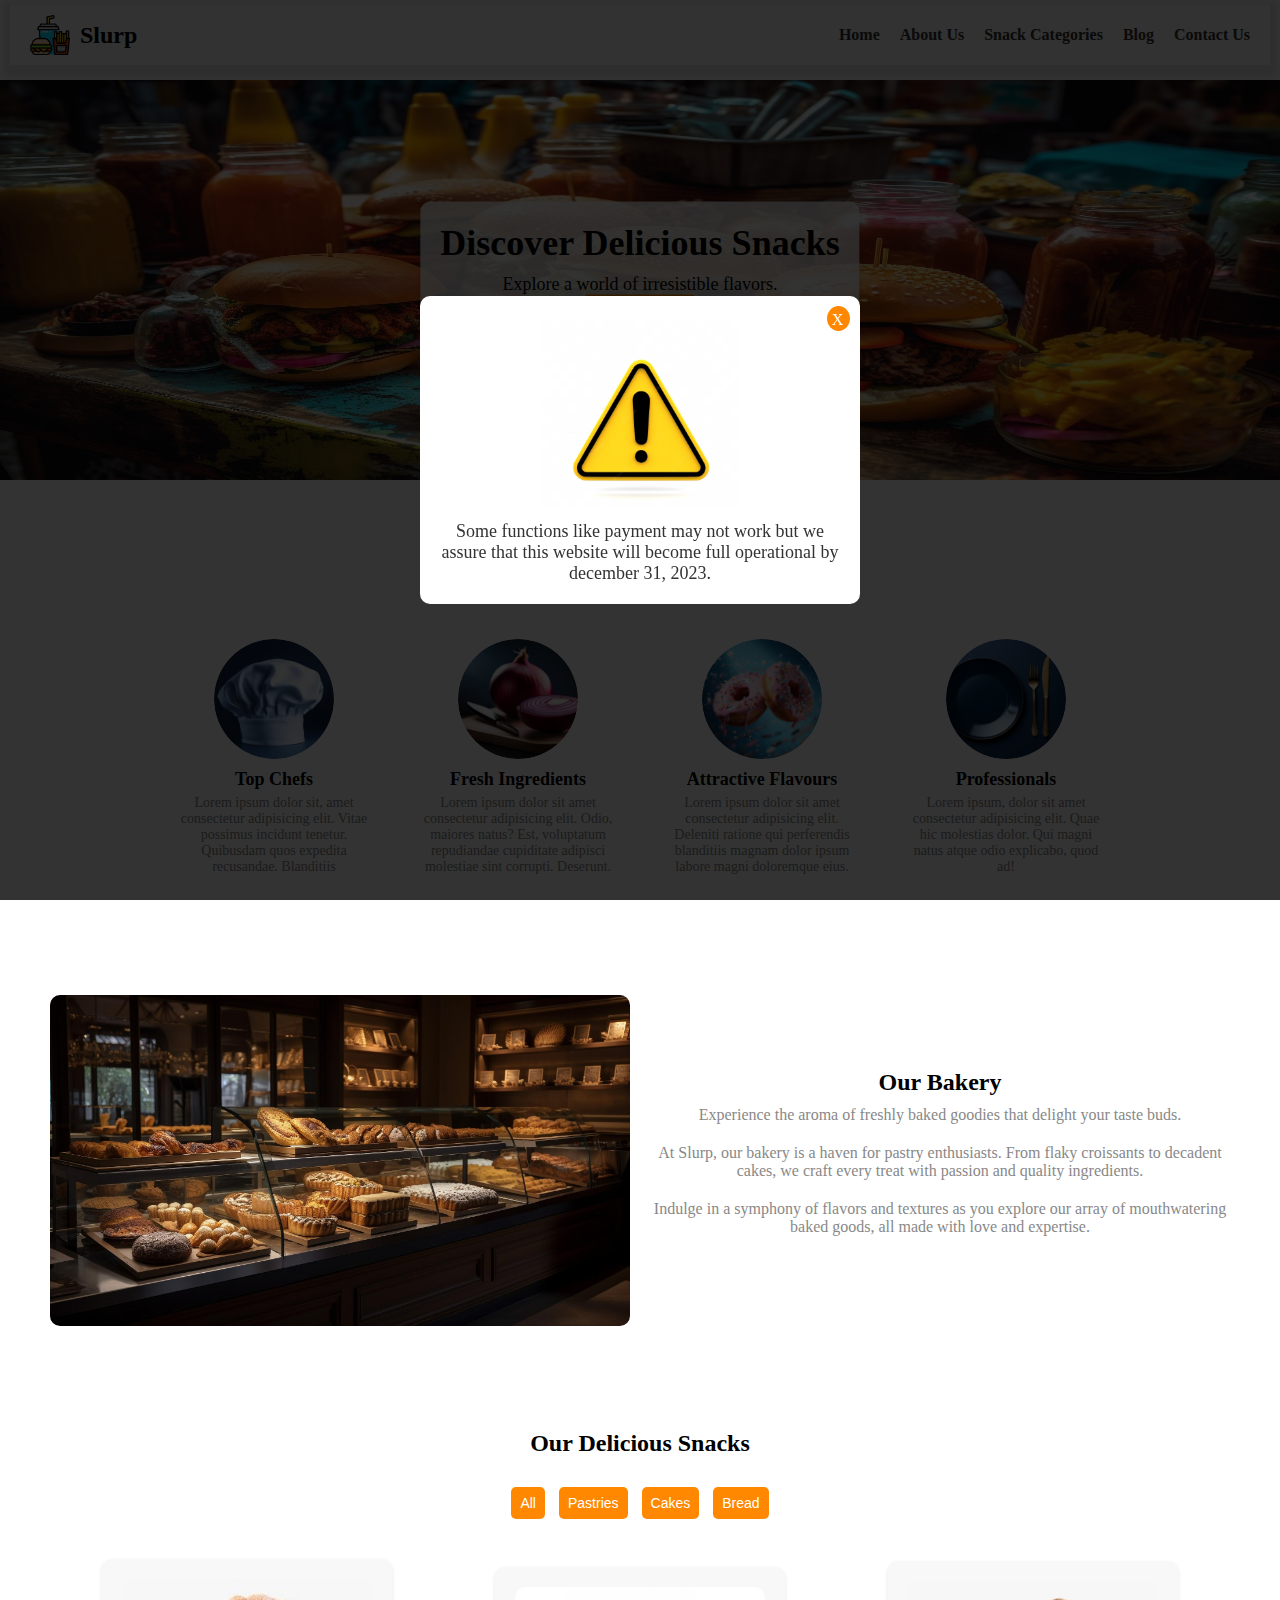
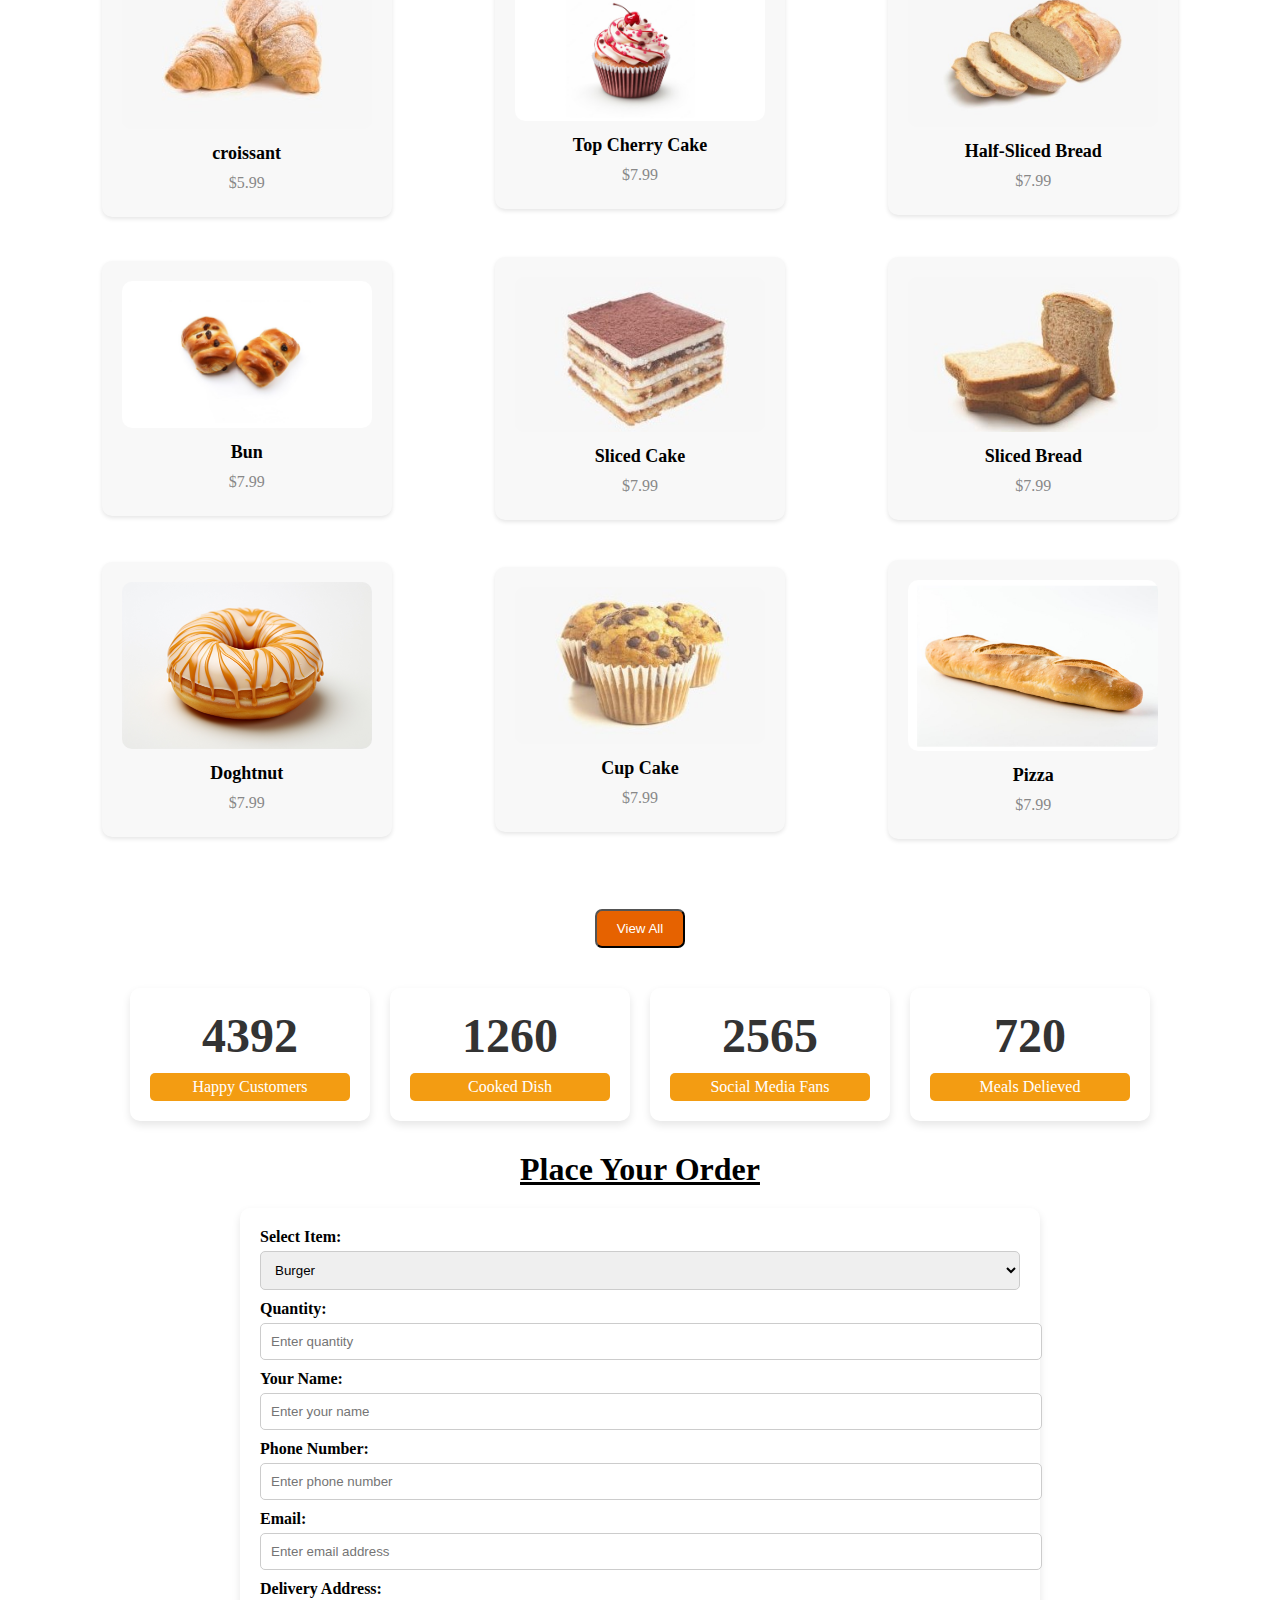
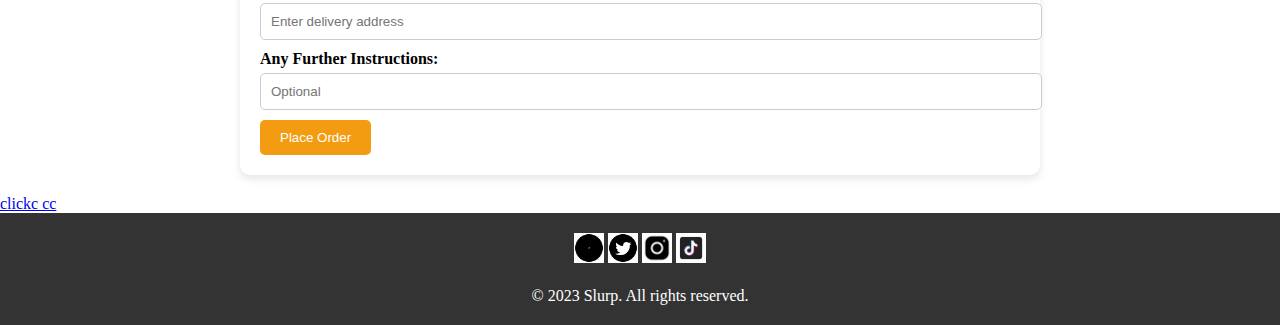
==== index.html @ 4bd7eef4 "first commit" ====
<!DOCTYPE html>
<html lang="en">
<head>
    <meta charset="UTF-8">
    <meta name="viewport" content="width=device-width, initial-scale=1.0">
    <title>Slurp</title>
    <link rel="icon" type="image/x-icon" href="img/popcorn_1813130.png">
    <link rel="stylesheet" type="text/css" href="styles.css">
</head>
<body>
    <header>
        <div class="logo">
            <img src="img/fast-food_737967.png" alt="SnackWorld Logo">
            <h1>Slurp</h1>
        </div>
        <div class="menu-toggle">
            <div class="bar"></div>
            <div class="bar"></div>
            <div class="bar"></div>
        </div>
        <nav>
            <ul class="nav-list">
                <li><a href="index.html">Home</a></li>
                <li><a href="about.html">About Us</a></li>
                <li><a href="categories.html">Snack Categories</a></li>
                <li><a href="blog.html">Blog</a></li>
                <li><a href="contact.html">Contact Us</a></li>
            </ul>
        </nav>
    </header>
    <main>
        <section class="banner">
            <img src="img/grilled-cheeseburger-fries-classic-meal-generated-by-ai.jpg" alt="Banner Image">
            <div class="banner-text">
                <h2>Discover Delicious Snacks</h2>
                <p>Explore a world of irresistible flavors.</p>
                <a href="#" class="banner-button">Get Started</a>
            </div>
        </section>

        <section class="team">
            <h2>Main Services We Provide</h2>
            <p>Our services are the best in the world with fresh ingredients.</p>
            
            <div class="team-member">
                <div class="image-container">
                    <img src="img/chef.png" alt="Person 1">
                </div>
                <h3>Top Chefs</h3>
                <p>Lorem ipsum dolor sit, amet consectetur adipisicing elit. Vitae possimus incidunt tenetur. Quibusdam quos expedita recusandae. Blanditiis </p>
            </div>
            <div class="team-member">
                <div class="image-container">
                    <img src="img/onion.png" alt="Person 2">
                </div>
                <h3>Fresh Ingredients</h3>
                <p>Lorem ipsum dolor sit amet consectetur adipisicing elit. Odio, maiores natus? Est, voluptatum repudiandae cupiditate adipisci molestiae sint corrupti. Deserunt.</p>
            </div>
            <div class="team-member">
                <div class="image-container">
                    <img src="img/delicious-glazed-doughnuts-arrangement.jpg" alt="Person 3">
                </div>
                <h3>Attractive Flavours</h3>
                <p>Lorem ipsum dolor sit amet consectetur adipisicing elit. Deleniti ratione qui perferendis blanditiis magnam dolor ipsum labore magni doloremque eius.</p>
            </div>
            <div class="team-member">
                <div class="image-container">
                    <img src="img/Utensils.png" alt="Person 4">
                </div>
                <h3>Professionals</h3>
                <p>Lorem ipsum, dolor sit amet consectetur adipisicing elit. Quae hic molestias dolor. Qui magni natus atque odio explicabo, quod ad!</p>
            </div>
        </section>

        <section class="bakery">
            <div class="bakery-image">
                <img src="img/ourbake.jpg" alt="Bakery Image">
            </div>
            <div class="bakery-content">
                <h2>Our Bakery</h2>
                <p>Experience the aroma of freshly baked goodies that delight your taste buds.</p>
                <p>At Slurp, our bakery is a haven for pastry enthusiasts. From flaky croissants to decadent cakes, we craft every treat with passion and quality ingredients.</p>
                <p>Indulge in a symphony of flavors and textures as you explore our array of mouthwatering baked goods, all made with love and expertise.</p>
            </div>
        </section>

            <section class="gallery">
                <h2>Our Delicious Snacks</h2>
                <div class="category-buttons">
                    <button class="filter-button" data-category="all">All</button>
                    <button class="filter-button" data-category="burger">Pastries</button>
                    <button class="filter-button" data-category="pizza">Cakes</button>
                    <button class="filter-button" data-category="bread">Bread</button>
                    <!-- Add more category buttons here -->
                </div>
                <div class="gallery-container">
                    <div class="gallery-item" data-category="burger">
                        <img src="img/pastries1.jpg" alt="Burger">
                        <h3>croissant</h3>
                        <p>$5.99</p>
                    </div>
                    <div class="gallery-item" data-category="pizza">
                        <img src="img/cake 1.png" alt="Pizza">
                        <h3>Top Cherry Cake</h3>
                        <p>$7.99</p>
                    </div>
                    <div class="gallery-item" data-category="bread">
                        <img src="img/bread1.jpg" alt="Pizza">
                        <h3>Half-Sliced Bread</h3>
                        <p>$7.99</p>
                    </div>
                    <div class="gallery-item" data-category="burger">
                        <img src="img/pastries2.png" alt="Pizza">
                        <h3>Bun</h3>
                        <p>$7.99</p>
                    </div>
                    <div class="gallery-item" data-category="pizza">
                        <img src="img/cake3.jpg" alt="Pizza">
                        <h3>Sliced Cake</h3>
                        <p>$7.99</p>
                    </div>
                    <div class="gallery-item" data-category="bread">
                        <img src="img/bread2.jpg" alt="Pizza">
                        <h3>Sliced Bread</h3>
                        <p>$7.99</p>
                    </div>
                    <div class="gallery-item" data-category="burger">
                        <img src="img/pastries3.jpg" alt="Pizza">
                        <h3>Doghtnut</h3>
                        <p>$7.99</p>
                    </div>
                    <div class="gallery-item" data-category="pizza">
                        <img src="img/cake2.jpg" alt="Pizza">
                        <h3>Cup Cake</h3>
                        <p>$7.99</p>
                    </div>
                    <div class="gallery-item" data-category="bread">
                        <img src="img/bread3.png" alt="Pizza">
                        <h3>Pizza</h3>
                        <p>$7.99</p>
                    </div>

                    
                    <!-- Add more gallery items here -->
                </div>
            </section>

            <center><button class="view"><a href="categories.html">View All</a></button></center>

            <section class="m-count">
                <div class="counter-box">
                    <div class="counter">0 </div>
                    <div class="counter-text">Happy Customers</div>
                  </div>
                  <div class="counter-box">
                    <div class="counter">0</div>
                    <div class="counter-text">Cooked Dish</div>
                  </div>
                  <div class="counter-box">
                    <div class="counter">0+</div>
                    <div class="counter-text">Social Media Fans</div>
                  </div>
                  <div class="counter-box">
                    <div class="counter">0</div>
                    <div class="counter-text">Meals Delieved</div>
                  </div>
            </section>

            <section>
                <div class="order-pack">
                    <h1 class="high">Place Your Order</h1>
                    <form class="order-m">
                      <label for="item">Select Item:</label>
                      <select id="item" name="item" required>
                        <option value="burger">Burger</option>
                        <option value="Gala">Gala</option>
                        <option value="Soda">Soda</option>
                        <option value="Cake">Cake</option>
                        <option value="Bread">Bread</option>
                        <option value="croissant">Croissant</option>
                        <option value="Taco">Taco</option>
                        <option value="PopCorn">PopCorn</option>
                        <option value="Yoghurt">Yoghurt</option>
                        <option value="other">Other</option>
                      </select>
                
                      <div class="custom-item-input">
                        <label for="otherItem">Enter Custom Item:</label>
                        <input type="text" id="otherItem" name="otherItem" placeholder="Enter custom item">
                      </div>
                
                      <label for="quantity">Quantity:</label>
                      <input type="text" id="quantity" name="quantity" placeholder="Enter quantity" required>
                
                      <label for="name">Your Name:</label>
                      <input type="text" id="name" name="name" placeholder="Enter your name">
                
                      <label for="phone">Phone Number:</label>
                      <input type="text" id="phone" name="phone" placeholder="Enter phone number">
                
                      <label for="email">Email:</label>
                      <input type="text" id="email" name="email" placeholder="Enter email address">
                
                      <label for="address">Delivery Address:</label>
                      <input type="text" id="address" name="address" placeholder="Enter delivery address">
                
                      <label for="instructions">Any Further Instructions:</label>
                      <input type="text" id="instructions" name="instructions" placeholder="Optional">
                
                      <button class="botton" type="submit">Place Order</button>
                    </form>
                  </div>
            </section>

            <div class="popup-overlay" id="popupOverlay">
                <div class="popup-content">
                    <span class="close-button" onclick="closePopup()">X</span>
                    <center><img class="popup-image" src="img/warning.png" alt="Pop-Up Image"></center>
                    <p class="popup-text">Some functions like payment may not work but we assure that this website will become full operational by december 31, 2023.</p>
                </div>
            </div>
            
    </main>

    <section>
        <a href="chocolate.html">clickc cc</a>
    </section>

    <footer>
        <div class="social-icons">
            <a href="#"><img src="img/icons8-facebook.gif" alt="Facebook"></a>
            <a href="#"><img src="img/icons8-twitter-circled.gif" alt="Twitter"></a>
            <a href="#"><img src="img/icons8-instagram.gif" alt="Instagram"></a>
            <a href="#"><img src="img/icons8-tik-tok.gif" alt="LinkedIn"></a>
        </div>
        <p>&copy; 2023 Slurp. All rights reserved.</p>
    </footer>

    <script src="script.js"></script>
    
</body>
</html>
---- styles.css ----
*{
    margin: 0;
    padding: 0;
    
}
/* Reset some default styles for list items */
ul, li {
    list-style: none;
    padding: 0;
    margin: 0;
}

/* Style for the header */
header {
    background-color: #f8f8f8;
    padding: 10px 0;
    display: flex;
    justify-content: space-between;
    align-items: center;
    box-shadow: 0px 4px 6px 8px rgba(0, 0, 0, 0.1);
    margin: 5px;
    margin-left: 10px;
    margin-right: 10px;
}

/* Style for the logo and name */
.logo {
    display: flex;
    align-items: center;
    margin-left: 20px;
}

.logo img {
    width: 40px;
    height: 40px;
    margin-right: 10px;
}

.logo h1 {
    font-size: 24px;
    font-weight: bold;
}

/* Style for navigation links */
nav ul {
    display: flex;
}

nav li {
    margin-right: 20px;
}

nav a {
    text-decoration: none;
    color: #333;
    font-weight: bold;
    font-size: 16px;
    transition: color 0.3s;
}

nav a:hover {
    color: #e66200;
}

.banner {
    padding-top: 10px;
    position: relative;
    text-align: center;
    z-index: 2;
}

.banner img {
    width: 100%;
    max-height: 400px; /* Adjust this as needed */
}

.banner-text {
    position: absolute;
    top: 50%;
    left: 50%;
    transform: translate(-50%, -50%);
    background-color: rgba(255, 255, 255, 0.8);
    padding: 20px;
    border-radius: 10px;
    box-shadow: 0px 2px 4px rgba(0, 0, 0, 0.1);
}

.banner-text h2 {
    font-size: 36px;
    margin-bottom: 10px;
}

.banner-text p {
    font-size: 18px;
}

.banner-button {
    display: inline-block;
    padding: 10px 20px;
    background-color: #ff8800;
    color: #fff;
    border: none;
    border-radius: 5px;
    font-size: 16px;
    text-decoration: none;
    transition: background-color 0.3s;
}

.banner-button:hover {
    background-color: #e66200;
}

.menu-toggle {
    display: none;
    flex-direction: column;
    cursor: pointer;
    padding: 10px;
}

.bar {
    width: 25px;
    height: 3px;
    background-color: #333;
    margin: 3px 0;
}

/* Media query for smaller screens */
@media screen and (max-width: 768px) {
    .menu-toggle {
        display: flex;
        align-items: center;
        justify-content: flex-end;
        margin-right: 20px;
    }

    .nav-list {
        margin-top: 40px;
        margin-right: 130px;
        display: none;
        position: absolute;
        top: 60px;
        right: 0;
        background-color: #f4d5d5;
        width: 50%;
        box-shadow: 0px 6px 8px  rgba(0, 0, 0, 0.1);
        flex-direction: column;
        align-items: flex-start;
        z-index: 3;
    }

    .nav-list.active {
        display: flex;
    }

    .nav-list li {
        text-align: center;
        padding: 10px;
        width: 100%;
    }
    .banner-text {
        top: 50%;
    }
    .banner-text h2 {
        font-size: 28px;
    }
    .banner img {
        width: 100%;
        height: 400px; 
        background-position: center;
    }
  
   .about{
    flex-direction: column;
   }

   
    
}

/* abou us page */

.about {
    display: flex;
    justify-content: space-between;
    align-items: center;
    padding: 50px;
    padding: 30px;
}

.about-content {
    flex: 1;
    padding-right: 40px;
}

.about h2 {
    font-size: 28px;
    margin-bottom: 20px;
}

.about p {
    font-size: 16px;
    margin-bottom: 20px;
}

.about-image img {
    max-width: 100%;
    height: auto;
}

.about-image {
    flex: 1;
    text-align: left;
    padding-right: 40px; /* Adjust spacing */
}

.about-section {
    flex: 1;
}

.test-card{
    /* display: grid;
    grid-template-columns: 1fr 1fr 1fr; */
    column-count: 1;
    margin: 20px;
}
.testimonial-card {
    background-color: #fff;
    border-radius: 10px;
    box-shadow: 0 4px 8px rgba(0, 0, 0, 0.1);
    max-width: 300px;
    padding: 20px;
    text-align: center;
  }

  .testimonial-image {
    width: 110px;
    height: 110px;
    border-radius: 50%;
    margin: 0 auto 15px;
    object-fit: cover;
  }

  .testimonial-name {
    font-size: 1.2rem;
    font-weight: bold;
    margin-bottom: 5px;
  }

  .testimonial-position {
    color: #888;
    margin-bottom: 10px;
  }

  .testimonial-quote {
    font-style: italic;
    color: #555;
    margin-bottom: 20px;
  }

  .testimonial-rating {
    display: flex;
    justify-content: center;
    align-items: center;
    margin-top: 10px;
  }

  .testimonial-star {
    color: #f39c12;
    font-size: 1.2rem;
    margin: 0 2px;
  }

  .history-section {
    display: flex;
    flex-direction: column;
    align-items: center;
    padding: 50px;
    background-color: #fff;
    box-shadow: 0 4px 8px rgba(0, 0, 0, 0.1);
    border-radius: 10px;
    max-width: 600px;
    margin: 50px auto;
  }

  .profile-image {
    width: 150px;
    height: 150px;
    border-radius: 50%;
    object-fit: cover;
    margin-bottom: 20px;
    border: 2px solid #f39c12;
  }

  .history-text {
    text-align: center;
  }

  .history-heading {
    font-size: 1.5rem;
    font-weight: bold;
    margin-bottom: 10px;
  }

  .history-description {
    color: #555;
  }

  .categories {
    text-align: center;
    padding: 50px;
    
}


.category-container {
    display: flex;
    justify-content: space-between;
    align-items: center;
    flex-wrap: wrap;
    gap: 30px;
    margin-top: 30px;
}

.category {
    background-color: #f8f8f8;
    padding: 20px;
    border-radius: 10px;
    box-shadow: 0px 2px 4px rgba(0, 0, 0, 0.1);
    text-align: center;
   width: 100%;
}

.category img {
    width: 120px;
    height: 120px;
    border-radius: 50%;
    margin-bottom: 10px;
}

.view{
    background-color: #e66200;
    padding: 10px;
    border-radius: 7px;
    font-family:'Poppins', sans-serif ;
    text-decoration: none;
    color: #ccc;
    margin-bottom: 30px;
}
.view a{
    background-color: #e66200;
    padding: 10px;
    border-radius: 7px;
    font-family:'Poppins', sans-serif ;
    text-decoration: none;
    color: #ffffff;
}

@media screen and (min-width: 768px) {
    .category {
        
       width: 25%;
    }
    .filter-button {
        
        padding: 8px 9px;
       
    }
    .test-card{
        column-count: 3;  
     }
}

.blog {
    text-align: center;
    padding: 50px;
}

.post {
    background-color: #f8f8f8;
    padding: 20px;
    border-radius: 10px;
    box-shadow: 0px 2px 4px rgba(0, 0, 0, 0.1);
    margin-bottom: 30px;
}

.post img {
    width: 100%;
    max-height: 200px;
    object-fit: cover;
    border-radius: 10px;
    margin-bottom: 10px;
}

.post h2 {
    font-size: 24px;
    margin: 10px 0;
}

.post p {
    font-size: 16px;
    margin-bottom: 10px;
}

.read-more {
    display: inline-block;
    padding: 8px 20px;
    background-color: #ff8800;
    color: #fff;
    border: none;
    border-radius: 5px;
    font-size: 14px;
    text-decoration: none;
    transition: background-color 0.3s;
}

.read-more:hover {
    background-color: #e66200;
}

.category h3 {
    font-size: 20px;
    margin: 10px 0;
}

.category p {
    font-size: 16px;
    margin-bottom: 10px;
}

.category-button {
    display: inline-block;
    padding: 8px 20px;
    background-color: #ff8800;
    color: #fff;
    border: none;
    border-radius: 5px;
    font-size: 14px;
    text-decoration: none;
    transition: background-color 0.3s;
}

.category-button:hover {
    background-color: #e66200;
}

.team {
    text-align: center;
    padding: 50px;
}

.team h2 {
    font-size: 24px;
    margin-bottom: 10px;
}

.team p {
    font-size: 16px;
    color: #888;
    margin-bottom: 30px;
}

.team-member {
    display: inline-block;
    width: 200px;
    margin: 20px;
}

.image-container {
    width: 120px;
    height: 120px;
    border-radius: 50%;
    overflow: hidden;
    margin: 0 auto 10px;
}

.image-container img {
    width: 100%;
    height: 100%;
    object-fit: cover;
    border-radius: 50%;
}

.team-member h3 {
    font-size: 18px;
    margin: 5px 0;
}

.team-member p {
    font-size: 14px;
    color: #888;
    margin: 0;
}

.bakery {
    display: flex;
    align-items: center;
    text-align: center;
    padding: 50px;
}

.bakery-image {
    flex: 1;
    padding-right: 20px;
}

.bakery-image img {
    width: 100%;
    height: auto;
    border-radius: 10px;
}

.bakery-content {
    flex: 1;
}

.bakery h2 {
    font-size: 24px;
    margin-bottom: 10px;
}

.bakery p {
    font-size: 16px;
    color: #888;
    margin-bottom: 20px;
}

.gallery {
    text-align: center;
    padding: 50px;
}

.gallery h2 {
    font-size: 24px;
    margin-bottom: 20px;
}

@media screen and (max-width:800px) {
    .bakery{
        flex-direction: column !important ;
    }
    .testimonial-card {
        margin-left: 30px;
    }

}

.category-buttons {
    margin-bottom: 20px;
}

.filter-button {
    display: inline-block;
    padding: 8px 9px;
    background-color: #ff8800;
    color: #fff;
    border: none;
    border-radius: 5px;
    font-size: 14px;
    margin: 0 5px;
    cursor: pointer;
    transition: background-color 0.3s;
    margin-top: 10px;
}

.filter-button:hover {
    background-color: #e66200;
}

.gallery-container {
    display: flex;
    flex-wrap: wrap;
    justify-content: space-around;
    align-items: center;
}

.gallery-item {
    background-color: #f8f8f8;
    padding: 20px;
    border-radius: 10px;
    box-shadow: 0px 2px 4px rgba(0, 0, 0, 0.1);
    text-align: center;
    width: 250px;
    margin: 20px;
}

.gallery-item img {
    width: 100%;
    height: auto;
    border-radius: 10px;
}

.gallery-item h3 {
    font-size: 18px;
    margin: 10px 0;
}

.gallery-item p {
    font-size: 16px;
    color: #888;
    margin: 5px 0;
}

.counter-box {
    text-align: center;
    padding: 20px;
    margin: 10px;
    background-color: #fff;
    border-radius: 10px;
    box-shadow: 0 4px 8px rgba(0, 0, 0, 0.1);
    flex: 1;
    max-width: 200px;
  }

  .counter {
    font-size: 3rem;
    color: #333;
    margin-bottom: 10px;
    font-weight: bold;
  }

  .counter-text {
    font-size: 1rem;
    color: #fff;
    background-color: #f39c12;
    padding: 5px 10px;
    border-radius: 5px;
  }

  .m-count{
   
    display: flex;
    flex-wrap: wrap;
    justify-content: center;
    align-items: center;
    
  }

  .order-pack {
    max-width: 800px;
    margin: 0 auto;
    padding: 20px;
  }

  .high {
    text-align: center;
    margin-bottom: 20px;
    text-decoration: underline;
  }

  .order-m {
    background-color: #fff;
    padding: 20px;
    border-radius: 10px;
    box-shadow: 0 4px 8px rgba(0, 0, 0, 0.1);
  }

  label {
    display: block;
    font-weight: bold;
    margin-bottom: 5px;
  }

  input[type="text"],
  select {
    width: 100%;
    padding: 10px;
    border: 1px solid #ccc;
    border-radius: 5px;
    margin-bottom: 10px;
  }

  .custom-item-input {
    display: none;
  }

  .botton {
    background-color: #f39c12;
    color: #fff;
    border: none;
    padding: 10px 20px;
    border-radius: 5px;
    cursor: pointer;
  }

  .botton:hover {
    background-color: #e68a0b;
  }


footer {
    background-color: #333;
    color: #fff;
    text-align: center;
    padding: 20px;
}

.social-icons {
    margin-bottom: 20px;
    color: #ffffff;
}

.social-icons a {
    display: inline-block;
    color: #ffffff;
    /* margin: 0 10px; */
}

.social-icons img {
    width: 30px;
    height: 30px;
    color: #ffffff;
}

.footer p {
    margin: 0;
    font-size: 14px;
}

.contact {
    display: flex;
    justify-content: space-between;
    align-items: center;
    padding-left: 50px;
    padding-right: 50px;
    padding-bottom: 50px;
}

.contact-info {
    flex: 1;
    padding-right: 20px;
}

.contact-info h2 {
    font-size: 24px;
    margin-bottom: 10px;
}

.contact-info p {
    font-size: 16px;
    color: #888;
    margin-bottom: 20px;
}

.contact-info ul {
    list-style: none;
    padding: 0;
}

.contact-info li {
    font-size: 14px;
    margin-bottom: 10px;
}

.contact-form {
    flex: 1;
}

.contact-form h3 {
    font-size: 18px;
    margin-bottom: 10px;
}

.contact-form form {
    width: 100%;
    max-width: 400px;
}

.contact-form input,
.contact-form textarea {
    width: 100%;
    padding: 10px;
    margin-bottom: 15px;
    border: 1px solid #ddd;
    border-radius: 5px;
    color: #ff8800; /* Set the placeholder color */
}

.contact-form input::placeholder,
.contact-form textarea::placeholder {
    color: #ff8800; /* Set the placeholder color */
}

.contact-form button {
    background-color: #ff8800;
    color: #fff;
    border: none;
    border-radius: 5px;
    padding: 10px 20px;
    cursor: pointer;
    transition: background-color 0.3s;
}

.contact-form button:hover {
    background-color: #e66200;
}
.complementary {
    text-align: center;
    padding: 50px 0;
}

.circular-image img {
    width: 150px;
    height: 150px;
    border-radius: 50%;
    border: 5px solid #ff8800;
}
.complementary-text {
    text-align: center;
}

.complementary-text h2 {
    font-size: 28px;
    margin-bottom: 10px;
}

.complementary-text p {
    font-size: 16px;
    color: #777;
    max-width: 600px;
    margin: 0 auto;
}

.popup-overlay {
    display: none;
    position: fixed;
    top: 0;
    left: 0;
    width: 100%;
    height: 100%;
    background-color: rgba(0, 0, 0, 0.8);
    display: flex;
    justify-content: center;
    align-items: center;
    z-index: 1000;
}

.popup-content {
    width: 80%;
    max-width: 400px;
    max-height: 70vh;
    overflow: auto;
    background-color: #fff;
    border-radius: 10px;
    padding: 20px;
    position: relative;
}

.popup-text {
    font-size: 18px;
    color: #333;
    margin-top: 10px;
    font-family: 'Times New Roman';
    text-align: center;
}

.close-button {
    position: absolute;
    top: 10px;
    right: 10px;
    background-color: #ff8800;
    color: #fff;
    border: none;
    border-radius: 50%;
    padding: 5px;
    cursor: pointer;
    width: 3%;
    height: 5%;
}

.popup-image {
    max-width: 50%;
    height: auto;

}

.kontainer {
    text-align: center;
  }

  .founder-image {
    width: 150px;
    height: 150px;
    border-radius: 50%;
    object-fit: cover;
    margin-bottom: 20px;
    box-shadow: 0px 0px 10px rgba(0, 0, 0, 0.3);
  }

  .founder-section {
    max-width: 600px;
    margin: 0 auto;
    padding: 20px;
    background-color: #fff;
    border-radius: 10px;
    box-shadow: 0px 0px 10px rgba(0, 0, 0, 0.2);
    margin-bottom: 40px;
  }
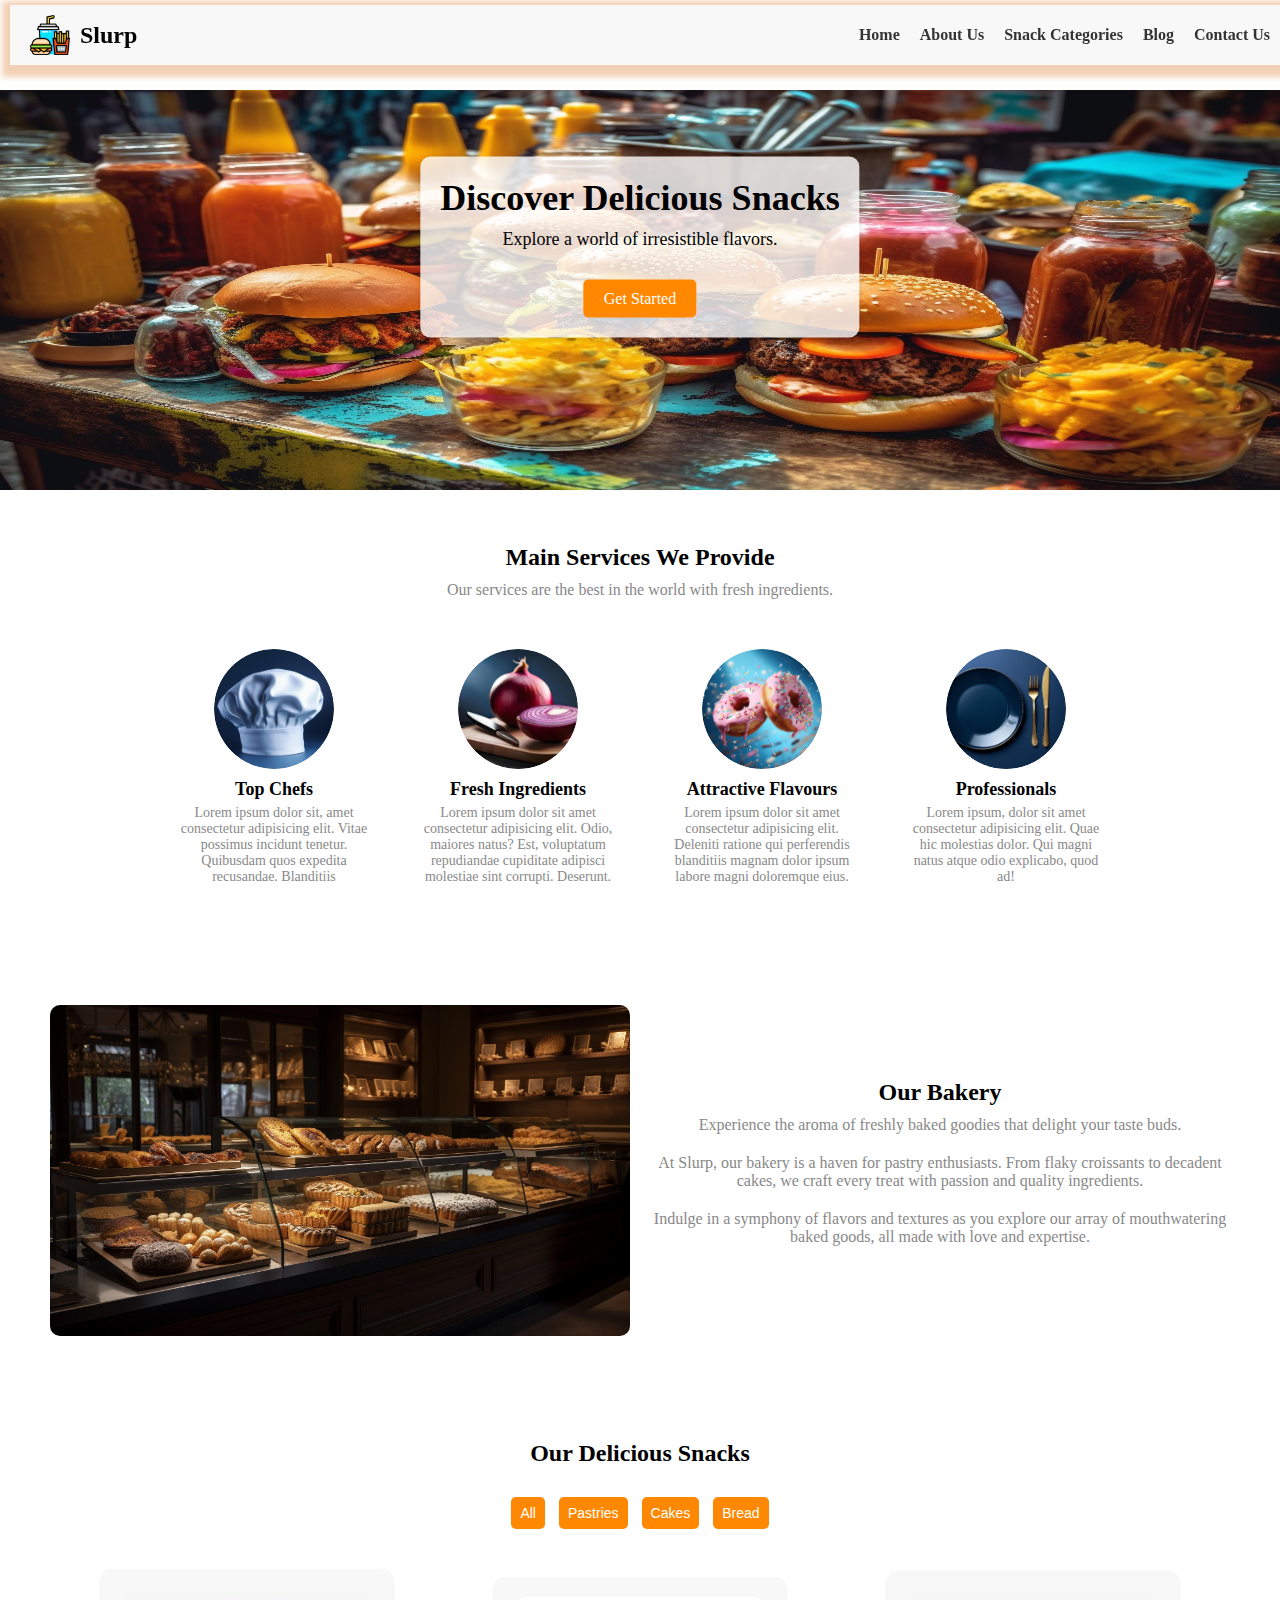
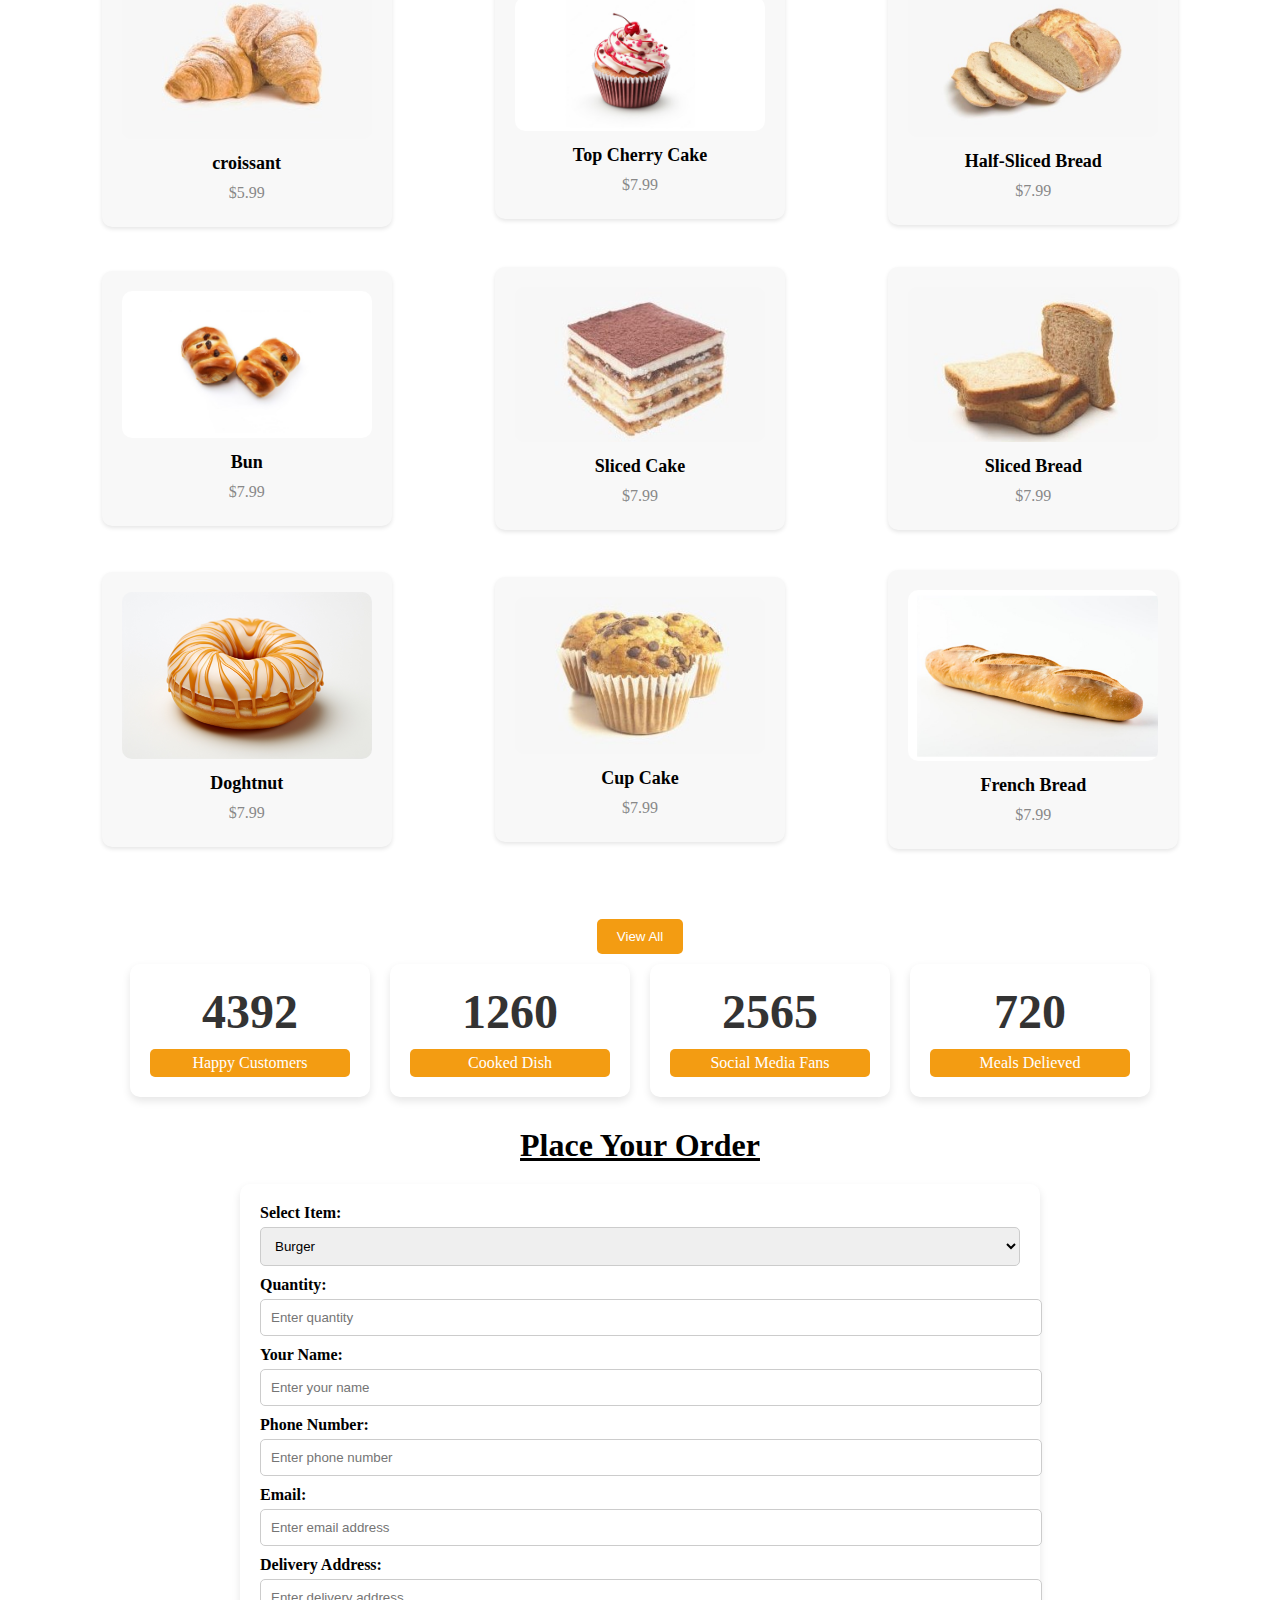
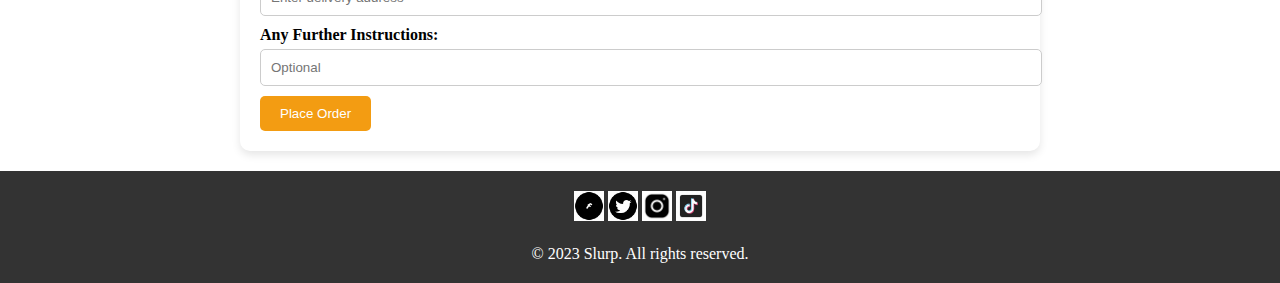
==== commit 0e815875: "third commit" ====
--- a/index.html
+++ b/index.html
@@ -1,5 +1,6 @@
 <!DOCTYPE html>
 <html lang="en">
+
 <head>
     <meta charset="UTF-8">
     <meta name="viewport" content="width=device-width, initial-scale=1.0">
@@ -7,6 +8,7 @@
     <link rel="icon" type="image/x-icon" href="img/popcorn_1813130.png">
     <link rel="stylesheet" type="text/css" href="styles.css">
 </head>
+
 <body>
     <header>
         <div class="logo">
@@ -34,41 +36,45 @@
             <div class="banner-text">
                 <h2>Discover Delicious Snacks</h2>
                 <p>Explore a world of irresistible flavors.</p>
-                <a href="#" class="banner-button">Get Started</a>
+                <a href="#" class="banner-button" id="showPopup">Get Started</a>
             </div>
         </section>
 
         <section class="team">
             <h2>Main Services We Provide</h2>
             <p>Our services are the best in the world with fresh ingredients.</p>
-            
+
             <div class="team-member">
                 <div class="image-container">
                     <img src="img/chef.png" alt="Person 1">
                 </div>
                 <h3>Top Chefs</h3>
-                <p>Lorem ipsum dolor sit, amet consectetur adipisicing elit. Vitae possimus incidunt tenetur. Quibusdam quos expedita recusandae. Blanditiis </p>
+                <p>Lorem ipsum dolor sit, amet consectetur adipisicing elit. Vitae possimus incidunt tenetur. Quibusdam
+                    quos expedita recusandae. Blanditiis </p>
             </div>
             <div class="team-member">
                 <div class="image-container">
                     <img src="img/onion.png" alt="Person 2">
                 </div>
                 <h3>Fresh Ingredients</h3>
-                <p>Lorem ipsum dolor sit amet consectetur adipisicing elit. Odio, maiores natus? Est, voluptatum repudiandae cupiditate adipisci molestiae sint corrupti. Deserunt.</p>
+                <p>Lorem ipsum dolor sit amet consectetur adipisicing elit. Odio, maiores natus? Est, voluptatum
+                    repudiandae cupiditate adipisci molestiae sint corrupti. Deserunt.</p>
             </div>
             <div class="team-member">
                 <div class="image-container">
                     <img src="img/delicious-glazed-doughnuts-arrangement.jpg" alt="Person 3">
                 </div>
                 <h3>Attractive Flavours</h3>
-                <p>Lorem ipsum dolor sit amet consectetur adipisicing elit. Deleniti ratione qui perferendis blanditiis magnam dolor ipsum labore magni doloremque eius.</p>
+                <p>Lorem ipsum dolor sit amet consectetur adipisicing elit. Deleniti ratione qui perferendis blanditiis
+                    magnam dolor ipsum labore magni doloremque eius.</p>
             </div>
             <div class="team-member">
                 <div class="image-container">
                     <img src="img/Utensils.png" alt="Person 4">
                 </div>
                 <h3>Professionals</h3>
-                <p>Lorem ipsum, dolor sit amet consectetur adipisicing elit. Quae hic molestias dolor. Qui magni natus atque odio explicabo, quod ad!</p>
+                <p>Lorem ipsum, dolor sit amet consectetur adipisicing elit. Quae hic molestias dolor. Qui magni natus
+                    atque odio explicabo, quod ad!</p>
             </div>
         </section>
 
@@ -79,99 +85,102 @@
             <div class="bakery-content">
                 <h2>Our Bakery</h2>
                 <p>Experience the aroma of freshly baked goodies that delight your taste buds.</p>
-                <p>At Slurp, our bakery is a haven for pastry enthusiasts. From flaky croissants to decadent cakes, we craft every treat with passion and quality ingredients.</p>
-                <p>Indulge in a symphony of flavors and textures as you explore our array of mouthwatering baked goods, all made with love and expertise.</p>
-            </div>
-        </section>
-
-            <section class="gallery">
-                <h2>Our Delicious Snacks</h2>
-                <div class="category-buttons">
-                    <button class="filter-button" data-category="all">All</button>
-                    <button class="filter-button" data-category="burger">Pastries</button>
-                    <button class="filter-button" data-category="pizza">Cakes</button>
-                    <button class="filter-button" data-category="bread">Bread</button>
-                    <!-- Add more category buttons here -->
-                </div>
-                <div class="gallery-container">
-                    <div class="gallery-item" data-category="burger">
-                        <img src="img/pastries1.jpg" alt="Burger">
-                        <h3>croissant</h3>
-                        <p>$5.99</p>
-                    </div>
-                    <div class="gallery-item" data-category="pizza">
-                        <img src="img/cake 1.png" alt="Pizza">
-                        <h3>Top Cherry Cake</h3>
-                        <p>$7.99</p>
-                    </div>
-                    <div class="gallery-item" data-category="bread">
-                        <img src="img/bread1.jpg" alt="Pizza">
-                        <h3>Half-Sliced Bread</h3>
-                        <p>$7.99</p>
-                    </div>
-                    <div class="gallery-item" data-category="burger">
-                        <img src="img/pastries2.png" alt="Pizza">
-                        <h3>Bun</h3>
-                        <p>$7.99</p>
-                    </div>
-                    <div class="gallery-item" data-category="pizza">
-                        <img src="img/cake3.jpg" alt="Pizza">
-                        <h3>Sliced Cake</h3>
-                        <p>$7.99</p>
-                    </div>
-                    <div class="gallery-item" data-category="bread">
-                        <img src="img/bread2.jpg" alt="Pizza">
-                        <h3>Sliced Bread</h3>
-                        <p>$7.99</p>
-                    </div>
-                    <div class="gallery-item" data-category="burger">
-                        <img src="img/pastries3.jpg" alt="Pizza">
-                        <h3>Doghtnut</h3>
-                        <p>$7.99</p>
-                    </div>
-                    <div class="gallery-item" data-category="pizza">
-                        <img src="img/cake2.jpg" alt="Pizza">
-                        <h3>Cup Cake</h3>
-                        <p>$7.99</p>
-                    </div>
-                    <div class="gallery-item" data-category="bread">
-                        <img src="img/bread3.png" alt="Pizza">
-                        <h3>Pizza</h3>
-                        <p>$7.99</p>
-                    </div>
-
-                    
-                    <!-- Add more gallery items here -->
-                </div>
-            </section>
-
-            <center><button class="view"><a href="categories.html">View All</a></button></center>
-
-            <section class="m-count">
-                <div class="counter-box">
-                    <div class="counter">0 </div>
-                    <div class="counter-text">Happy Customers</div>
-                  </div>
-                  <div class="counter-box">
-                    <div class="counter">0</div>
-                    <div class="counter-text">Cooked Dish</div>
-                  </div>
-                  <div class="counter-box">
-                    <div class="counter">0+</div>
-                    <div class="counter-text">Social Media Fans</div>
-                  </div>
-                  <div class="counter-box">
-                    <div class="counter">0</div>
-                    <div class="counter-text">Meals Delieved</div>
-                  </div>
-            </section>
-
-            <section>
-                <div class="order-pack">
-                    <h1 class="high">Place Your Order</h1>
-                    <form class="order-m">
-                      <label for="item">Select Item:</label>
-                      <select id="item" name="item" required>
+                <p>At Slurp, our bakery is a haven for pastry enthusiasts. From flaky croissants to decadent cakes, we
+                    craft every treat with passion and quality ingredients.</p>
+                <p>Indulge in a symphony of flavors and textures as you explore our array of mouthwatering baked goods,
+                    all made with love and expertise.</p>
+            </div>
+        </section>
+
+        <section class="gallery">
+            <h2>Our Delicious Snacks</h2>
+            <div class="category-buttons">
+                <button class="filter-button" data-category="all">All</button>
+                <button class="filter-button" data-category="burger">Pastries</button>
+                <button class="filter-button" data-category="pizza">Cakes</button>
+                <button class="filter-button" data-category="bread">Bread</button>
+                <!-- Add more category buttons here -->
+            </div>
+            <div class="gallery-container">
+                <div class="gallery-item" data-category="burger">
+                    <img src="img/pastries1.jpg" alt="Burger">
+                    <h3>croissant</h3>
+                    <p>$5.99</p>
+                </div>
+                <div class="gallery-item" data-category="pizza">
+                    <img src="img/cake 1.png" alt="Pizza">
+                    <h3>Top Cherry Cake</h3>
+                    <p>$7.99</p>
+                </div>
+                <div class="gallery-item" data-category="bread">
+                    <img src="img/bread1.jpg" alt="Pizza">
+                    <h3>Half-Sliced Bread</h3>
+                    <p>$7.99</p>
+                </div>
+                <div class="gallery-item" data-category="burger">
+                    <img src="img/pastries2.png" alt="Pizza">
+                    <h3>Bun</h3>
+                    <p>$7.99</p>
+                </div>
+                <div class="gallery-item" data-category="pizza">
+                    <img src="img/cake3.jpg" alt="Pizza">
+                    <h3>Sliced Cake</h3>
+                    <p>$7.99</p>
+                </div>
+                <div class="gallery-item" data-category="bread">
+                    <img src="img/bread2.jpg" alt="Pizza">
+                    <h3>Sliced Bread</h3>
+                    <p>$7.99</p>
+                </div>
+                <div class="gallery-item" data-category="burger">
+                    <img src="img/pastries3.jpg" alt="Pizza">
+                    <h3>Doghtnut</h3>
+                    <p>$7.99</p>
+                </div>
+                <div class="gallery-item" data-category="pizza">
+                    <img src="img/cake2.jpg" alt="Pizza">
+                    <h3>Cup Cake</h3>
+                    <p>$7.99</p>
+                </div>
+                <div class="gallery-item" data-category="bread">
+                    <img src="img/bread3.png" alt="Pizza">
+                    <h3>French Bread</h3>
+                    <p>$7.99</p>
+                </div>
+
+
+            </div>
+        </section>
+
+        <center><a href="categories.html"><button class="botton" type="submit" id="placeOrderButton" onclick="showPopup()">View All</button></a></center>
+        
+
+
+        <section class="m-count">
+            <div class="counter-box">
+                <div class="counter">0 </div>
+                <div class="counter-text">Happy Customers</div>
+            </div>
+            <div class="counter-box">
+                <div class="counter">0</div>
+                <div class="counter-text">Cooked Dish</div>
+            </div>
+            <div class="counter-box">
+                <div class="counter">0+</div>
+                <div class="counter-text">Social Media Fans</div>
+            </div>
+            <div class="counter-box">
+                <div class="counter">0</div>
+                <div class="counter-text">Meals Delieved</div>
+            </div>
+        </section>
+
+        <section>
+            <div class="order-pack">
+                <h1 class="high">Place Your Order</h1>
+                <form class="order-m">
+                    <label for="item">Select Item:</label>
+                    <select id="item" name="item" required>
                         <option value="burger">Burger</option>
                         <option value="Gala">Gala</option>
                         <option value="Soda">Soda</option>
@@ -182,61 +191,71 @@
                         <option value="PopCorn">PopCorn</option>
                         <option value="Yoghurt">Yoghurt</option>
                         <option value="other">Other</option>
-                      </select>
-                
-                      <div class="custom-item-input">
+                    </select>
+
+                    <div class="custom-item-input">
                         <label for="otherItem">Enter Custom Item:</label>
                         <input type="text" id="otherItem" name="otherItem" placeholder="Enter custom item">
-                      </div>
-                
-                      <label for="quantity">Quantity:</label>
-                      <input type="text" id="quantity" name="quantity" placeholder="Enter quantity" required>
-                
-                      <label for="name">Your Name:</label>
-                      <input type="text" id="name" name="name" placeholder="Enter your name">
-                
-                      <label for="phone">Phone Number:</label>
-                      <input type="text" id="phone" name="phone" placeholder="Enter phone number">
-                
-                      <label for="email">Email:</label>
-                      <input type="text" id="email" name="email" placeholder="Enter email address">
-                
-                      <label for="address">Delivery Address:</label>
-                      <input type="text" id="address" name="address" placeholder="Enter delivery address">
-                
-                      <label for="instructions">Any Further Instructions:</label>
-                      <input type="text" id="instructions" name="instructions" placeholder="Optional">
-                
-                      <button class="botton" type="submit">Place Order</button>
-                    </form>
-                  </div>
-            </section>
-
-            <div class="popup-overlay" id="popupOverlay">
-                <div class="popup-content">
-                    <span class="close-button" onclick="closePopup()">X</span>
-                    <center><img class="popup-image" src="img/warning.png" alt="Pop-Up Image"></center>
-                    <p class="popup-text">Some functions like payment may not work but we assure that this website will become full operational by december 31, 2023.</p>
-                </div>
-            </div>
-            
+                    </div>
+
+                    <label for="quantity">Quantity:</label>
+                    <input type="text" id="quantity" name="quantity" placeholder="Enter quantity" required>
+
+                    <label for="name">Your Name:</label>
+                    <input type="text" id="name" name="name" placeholder="Enter your name">
+
+                    <label for="phone">Phone Number:</label>
+                    <input type="text" id="phone" name="phone" placeholder="Enter phone number">
+
+                    <label for="email">Email:</label>
+                    <input type="text" id="email" name="email" placeholder="Enter email address">
+
+                    <label for="address">Delivery Address:</label>
+                    <input type="text" id="address" name="address" placeholder="Enter delivery address">
+
+                    <label for="instructions">Any Further Instructions:</label>
+                    <input type="text" id="instructions" name="instructions" placeholder="Optional">
+
+                    <button class="botton" type="submit" id="showPopup">Place Order</button>
+                </form>
+            </div>
+        </section>
+
+   
+
+    <!-- Pop-up overlay -->
+    <div id="imagePopup" class="overlay">
+        <!-- Pop-up container -->
+        <div class="popup">
+            <!-- Close button -->
+            <button id="closePopup" class="close-button" aria-label="Close">
+                &times;
+            </button>
+            <!-- Image and text -->
+            <img src="img/warning.png" alt="Image" class="warn" width="300">
+            <p>Some functions like payment may not work but we assure that this website will
+                become full operational by december 31, 2023.</p>
+        </div>
+    </div>
+
+       
+
     </main>
 
-    <section>
-        <a href="chocolate.html">clickc cc</a>
-    </section>
+    
 
     <footer>
         <div class="social-icons">
-            <a href="#"><img src="img/icons8-facebook.gif" alt="Facebook"></a>
-            <a href="#"><img src="img/icons8-twitter-circled.gif" alt="Twitter"></a>
-            <a href="#"><img src="img/icons8-instagram.gif" alt="Instagram"></a>
-            <a href="#"><img src="img/icons8-tik-tok.gif" alt="LinkedIn"></a>
+            <a href="https://www.facebook.com/" target="_blank"><img src="img/icons8-facebook.gif" alt="Facebook"></a>
+            <a href="https://twitter.com/" target="_blank"><img src="img/icons8-twitter-circled.gif" alt="Twitter"></a>
+            <a href="https://www.instagram.com/" target="_blank"><img src="img/icons8-instagram.gif" alt="Instagram"></a>
+            <a href="https://www.tiktok.com/@cudi_049" target="_blank"><img src="img/icons8-tik-tok.gif" alt="TikTok"></a>
         </div>
         <p>&copy; 2023 Slurp. All rights reserved.</p>
     </footer>
 
     <script src="script.js"></script>
-    
+
 </body>
-</html>
+
+</html>--- a/styles.css
+++ b/styles.css
@@ -3,6 +3,13 @@
     padding: 0;
     
 }
+
+/* body{
+    animation-name: exaple;
+    animation-duration: 7s;
+    animation-iteration-count: 123;
+} */
+
 /* Reset some default styles for list items */
 ul, li {
     list-style: none;
@@ -17,10 +24,13 @@
     display: flex;
     justify-content: space-between;
     align-items: center;
-    box-shadow: 0px 4px 6px 8px rgba(0, 0, 0, 0.1);
+    box-shadow: 0px 4px 6px 8px rgba(215, 101, 2, 0.299);
     margin: 5px;
     margin-left: 10px;
     margin-right: 10px;
+    position: fixed;
+    z-index: 999;
+    width: 100%;
 }
 
 /* Style for the logo and name */
@@ -66,12 +76,23 @@
     padding-top: 10px;
     position: relative;
     text-align: center;
-    z-index: 2;
-}
+    z-index: 1;
+   
+    
+}
+/* @keyframes exaple {
+    0%   {background-color: red;}
+    20%  {background-color: yellow;}
+    40%  {background-color: blue;}
+    60% {background-color: green;}
+    100% {background-color: white;}
+  } */
 
 .banner img {
     width: 100%;
     max-height: 400px; /* Adjust this as needed */
+    margin-top: 80px;
+    z-index: 1;
 }
 
 .banner-text {
@@ -83,7 +104,15 @@
     padding: 20px;
     border-radius: 10px;
     box-shadow: 0px 2px 4px rgba(0, 0, 0, 0.1);
-}
+    animation-name: bann;
+  animation-duration: 3s;  
+  animation-fill-mode: forwards;
+}
+
+@keyframes bann {
+    from {top: 0px;}
+    to {top: 300px; }
+  }
 
 .banner-text h2 {
     font-size: 36px;
@@ -104,6 +133,7 @@
     font-size: 16px;
     text-decoration: none;
     transition: background-color 0.3s;
+    margin-top: 30px;
 }
 
 .banner-button:hover {
@@ -185,11 +215,13 @@
     align-items: center;
     padding: 50px;
     padding: 30px;
+    
 }
 
 .about-content {
     flex: 1;
     padding-right: 40px;
+    margin-top: 80px;
 }
 
 .about h2 {
@@ -230,6 +262,10 @@
     max-width: 300px;
     padding: 20px;
     text-align: center;
+  }
+.testimonial-card :hover {
+    transform: scale(1.10);
+    transition: transform 0.3s ease-in-out;
   }
 
   .testimonial-image {
@@ -311,6 +347,13 @@
     
 }
 
+    
+
+
+.twine{
+    margin-top: 80px;
+}
+
 
 .category-container {
     display: flex;
@@ -319,6 +362,8 @@
     flex-wrap: wrap;
     gap: 30px;
     margin-top: 30px;
+   
+    
 }
 
 .category {
@@ -328,6 +373,12 @@
     box-shadow: 0px 2px 4px rgba(0, 0, 0, 0.1);
     text-align: center;
    width: 100%;
+   margin-top: 80px;
+    
+}
+.category :hover {
+    transform: scale(1.10);
+    transition: transform 0.3s ease-in-out;
 }
 
 .category img {
@@ -373,6 +424,7 @@
 .blog {
     text-align: center;
     padding: 50px;
+    
 }
 
 .post {
@@ -381,6 +433,7 @@
     border-radius: 10px;
     box-shadow: 0px 2px 4px rgba(0, 0, 0, 0.1);
     margin-bottom: 30px;
+    margin-top: 80px;
 }
 
 .post img {
@@ -472,6 +525,9 @@
     overflow: hidden;
     margin: 0 auto 10px;
 }
+.image-container :hover {
+    filter: brightness(0.6);
+}
 
 .image-container img {
     width: 100%;
@@ -479,6 +535,7 @@
     object-fit: cover;
     border-radius: 50%;
 }
+
 
 .team-member h3 {
     font-size: 18px;
@@ -796,6 +853,7 @@
 .complementary {
     text-align: center;
     padding: 50px 0;
+    
 }
 
 .circular-image img {
@@ -803,6 +861,11 @@
     height: 150px;
     border-radius: 50%;
     border: 5px solid #ff8800;
+    margin-top: 80px;
+}
+.circular-image :hover {
+    transform: scale(1.10);
+    transition: transform 0.3s ease-in-out;
 }
 .complementary-text {
     text-align: center;
@@ -831,7 +894,17 @@
     display: flex;
     justify-content: center;
     align-items: center;
-    z-index: 1000;
+    z-index: 4;
+}
+
+@media screen and (max-width: 768px) {
+    .warn {
+        width: 90%;
+        
+    }
+    .close-button{
+        width: 10%;
+    }
 }
 
 .popup-content {
@@ -843,6 +916,7 @@
     border-radius: 10px;
     padding: 20px;
     position: relative;
+    z-index: 4;
 }
 
 .popup-text {
@@ -851,6 +925,7 @@
     margin-top: 10px;
     font-family: 'Times New Roman';
     text-align: center;
+    z-index: 4;
 }
 
 .close-button {
@@ -867,6 +942,14 @@
     height: 5%;
 }
 
+@media screen and (max-width:800px){
+    .close-button {
+        
+        width: 10%;
+        height: 5%;
+    }
+}
+
 .popup-image {
     max-width: 50%;
     height: auto;
@@ -894,4 +977,164 @@
     border-radius: 10px;
     box-shadow: 0px 0px 10px rgba(0, 0, 0, 0.2);
     margin-bottom: 40px;
-  }+  }
+
+  .overlay {
+    display: none;
+    position: fixed;
+    top: 0;
+    left: 0;
+    width: 100%;
+    height: 100%;
+    background-color: rgba(0, 0, 0, 0.7);
+    z-index: 1;
+    justify-content: center;
+    align-items: center;
+    
+}
+
+/* Styles for the pop-up container */
+.popup {
+    background-color: #fff;
+    padding: 20px;
+    border-radius: 5%;
+    box-shadow: 0 2px 5px rgba(0, 0, 0, 0.5);
+    text-align: center;
+    max-width: 40%;
+    margin-top: 120px;
+    margin-left: 30%;
+    z-index: 22;
+}
+
+/* Styles for the close button */
+.close-button {
+    position: absolute;
+    top: 10px;
+    right: 10px;
+    cursor: pointer;
+    background: none;
+    border: none;
+    font-size: 20px;
+    background-color: #e66200;
+    margin-top: 120px;
+    border-radius: 5%;
+}
+
+
+/* animation time */
+/* Header Animation */
+nav a {
+    text-decoration: none;
+    color: #333;
+    font-weight: bold;
+    font-size: 16px;
+    transition: color 0.3s, transform 0.3s; /* Add transition for color and transform */
+}
+
+nav a:hover {
+    color: #e66200;
+}
+
+.menu-toggle.active .bar:nth-child(1) {
+    transform: rotate(-45deg) translate(-5px, 6px); /* Rotate and translate bars to create a close icon */
+}
+
+.menu-toggle.active .bar:nth-child(2) {
+    opacity: 0; /* Hide the middle bar when the menu is active */
+}
+
+.menu-toggle.active .bar:nth-child(3) {
+    transform: rotate(45deg) translate(-5px, -6px); /* Rotate and translate bars to create a close icon */
+}
+
+.gallery-item:hover {
+    transform: scale(1.10);
+    transition: transform 0.3s ease-in-out;
+}
+
+.popup-overlay {
+    /* Existing styles */
+
+    /* Add animation properties */
+    opacity: 0;
+    transition: opacity 0.3s ease-in-out;
+}
+
+.popup-content {
+    /* Existing styles */
+
+    /* Add animation properties */
+    transform: scale(0.8);
+    transition: transform 0.3s ease-in-out;
+}
+
+/* Show the popup */
+.popup-overlay.active {
+    opacity: 1;
+    pointer-events: auto; /* Allow interaction with the popup */
+}
+
+.popup-overlay.active .popup-content {
+    transform: scale(1);
+}
+
+/* Hide the popup */
+.close-button {
+    /* Existing styles */
+
+    /* Add animation properties */
+    transition: transform 0.3s ease-in-out;
+}
+
+.close-button:hover {
+    transform: scale(1.1);
+}
+
+.video-container {
+    display: flex;
+    flex-wrap: wrap;
+    justify-content: space-between;
+}
+
+.video-card {
+    width: 30%; /* Adjust the width as needed */
+    margin-bottom: 20px;
+    border: 1px solid #ccc;
+    padding: 10px;
+    text-align: center;
+    border-radius: 10px;
+}
+
+.video {
+    width: 100%;
+}
+/* Default styles for larger screens */
+.video-container {
+display: flex;
+flex-wrap: wrap;
+justify-content: space-between;
+}
+
+.video-card {
+width: 30%; /* Adjust the width as needed */
+margin-bottom: 20px;
+border: 1px solid #ccc;
+padding: 10px;
+text-align: center;
+}
+
+.video {
+width: 100%;
+height: 80%;
+}
+
+/* Media query for smaller screens */
+@media screen and (max-width: 768px) {
+.video-card {
+width: 100%; /* Set to full width for smaller screens */
+}
+}
+
+.video-pack{
+    margin: 12px;
+}